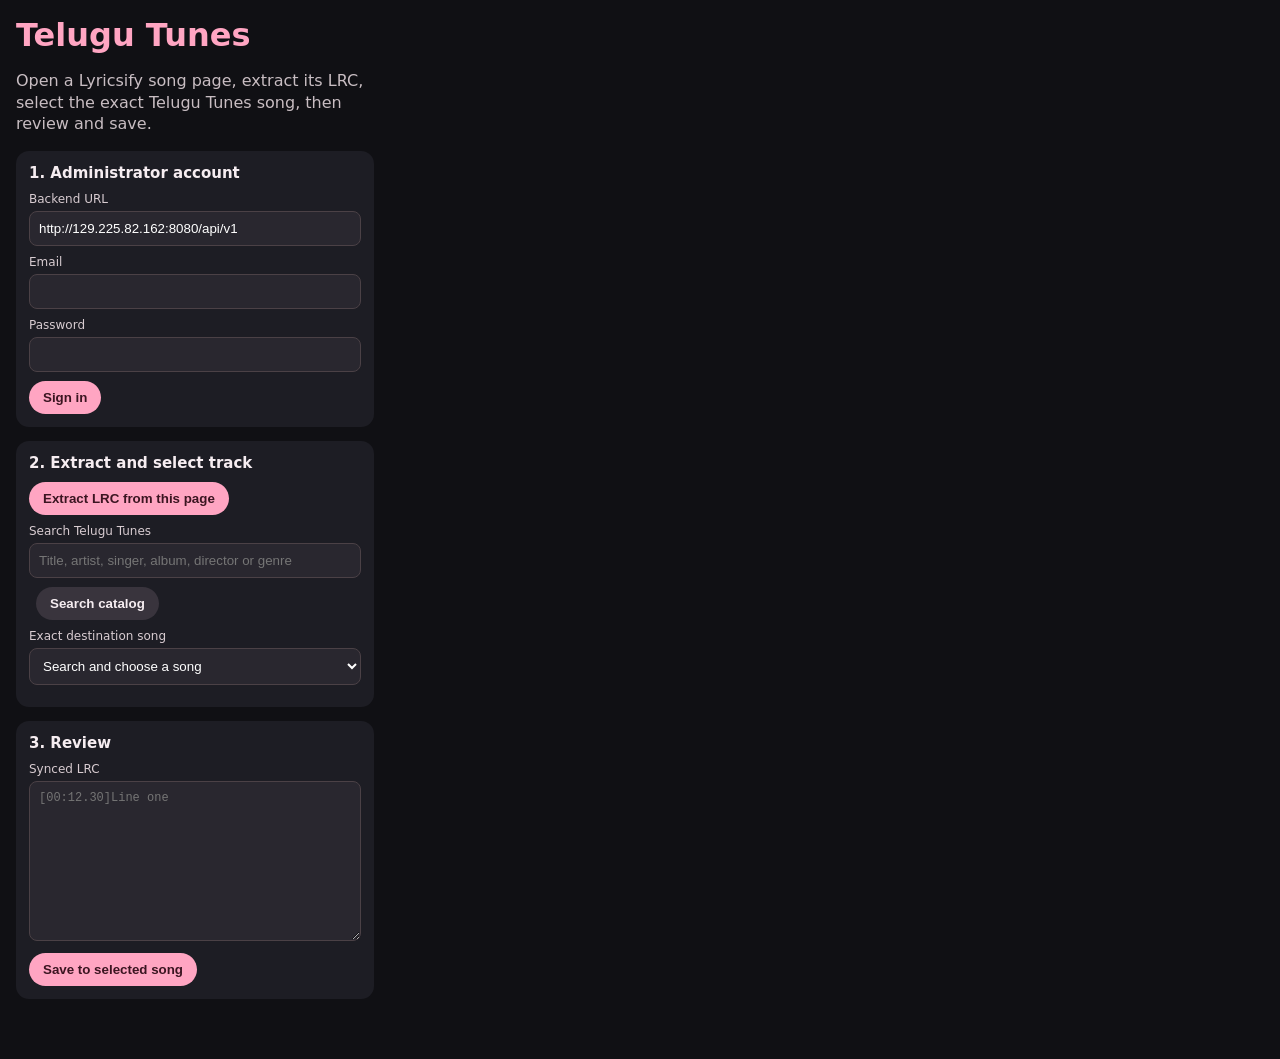
==== tools/lyricsify-helper/popup.html @ fd6146e6 "Add guest catalog, favorites, and reviewed lyrics import" ====
<!doctype html>
<html lang="en">
<head>
  <meta charset="utf-8">
  <meta name="viewport" content="width=device-width,initial-scale=1">
  <title>Telugu Tunes Lyrics Helper</title>
  <link rel="stylesheet" href="popup.css">
</head>
<body>
  <main>
    <h1>Telugu Tunes</h1>
    <p class="hint">Open a Lyricsify song page, extract its LRC, select the exact Telugu Tunes song, then review and save.</p>

    <section>
      <h2>1. Administrator account</h2>
      <label>Backend URL<input id="backend" value="http://129.225.82.162:8080/api/v1"></label>
      <div id="signedOut">
        <label>Email<input id="email" type="email" autocomplete="username"></label>
        <label>Password<input id="password" type="password" autocomplete="current-password"></label>
        <button id="login">Sign in</button>
      </div>
      <div id="signedIn" hidden>
        <span id="account"></span><button id="logout" class="secondary">Sign out</button>
      </div>
    </section>

    <section>
      <h2>2. Extract and select track</h2>
      <button id="extract">Extract LRC from this page</button>
      <label>Search Telugu Tunes<input id="query" placeholder="Title, artist, singer, album, director or genre"></label>
      <button id="search" class="secondary">Search catalog</button>
      <label>Exact destination song
        <select id="tracks"><option value="">Search and choose a song</option></select>
      </label>
    </section>

    <section>
      <h2>3. Review</h2>
      <label>Synced LRC<textarea id="lrc" rows="10" placeholder="[00:12.30]Line one"></textarea></label>
      <button id="save">Save to selected song</button>
    </section>
    <p id="status" role="status"></p>
  </main>
  <script src="popup.js"></script>
</body>
</html>
---- tools/lyricsify-helper/popup.css ----
:root { color-scheme: dark; font-family: system-ui, sans-serif; }
body { margin: 0; width: 390px; background: #101014; color: #f6edf1; }
main { padding: 16px; }
h1 { margin: 0; color: #ffa5c2; }
h2 { margin: 0 0 10px; font-size: 15px; }
.hint { color: #c8bdc2; line-height: 1.35; }
section { margin-top: 14px; padding: 13px; border-radius: 13px; background: #1d1d24; }
label { display: block; margin: 9px 0; color: #d8ccd1; font-size: 12px; }
input, select, textarea { box-sizing: border-box; width: 100%; margin-top: 5px; padding: 9px; border: 1px solid #4b4146; border-radius: 8px; background: #29272f; color: white; }
textarea { resize: vertical; font-family: ui-monospace, monospace; font-size: 12px; }
button { border: 0; border-radius: 999px; padding: 9px 14px; background: #ffa5c2; color: #3b1521; font-weight: 700; cursor: pointer; }
button.secondary { margin-left: 7px; background: #39343d; color: #f6edf1; }
button:disabled { opacity: .45; cursor: default; }
#status { min-height: 20px; color: #ffd26f; font-size: 12px; white-space: pre-wrap; }
#status.error { color: #ff9c9c; }
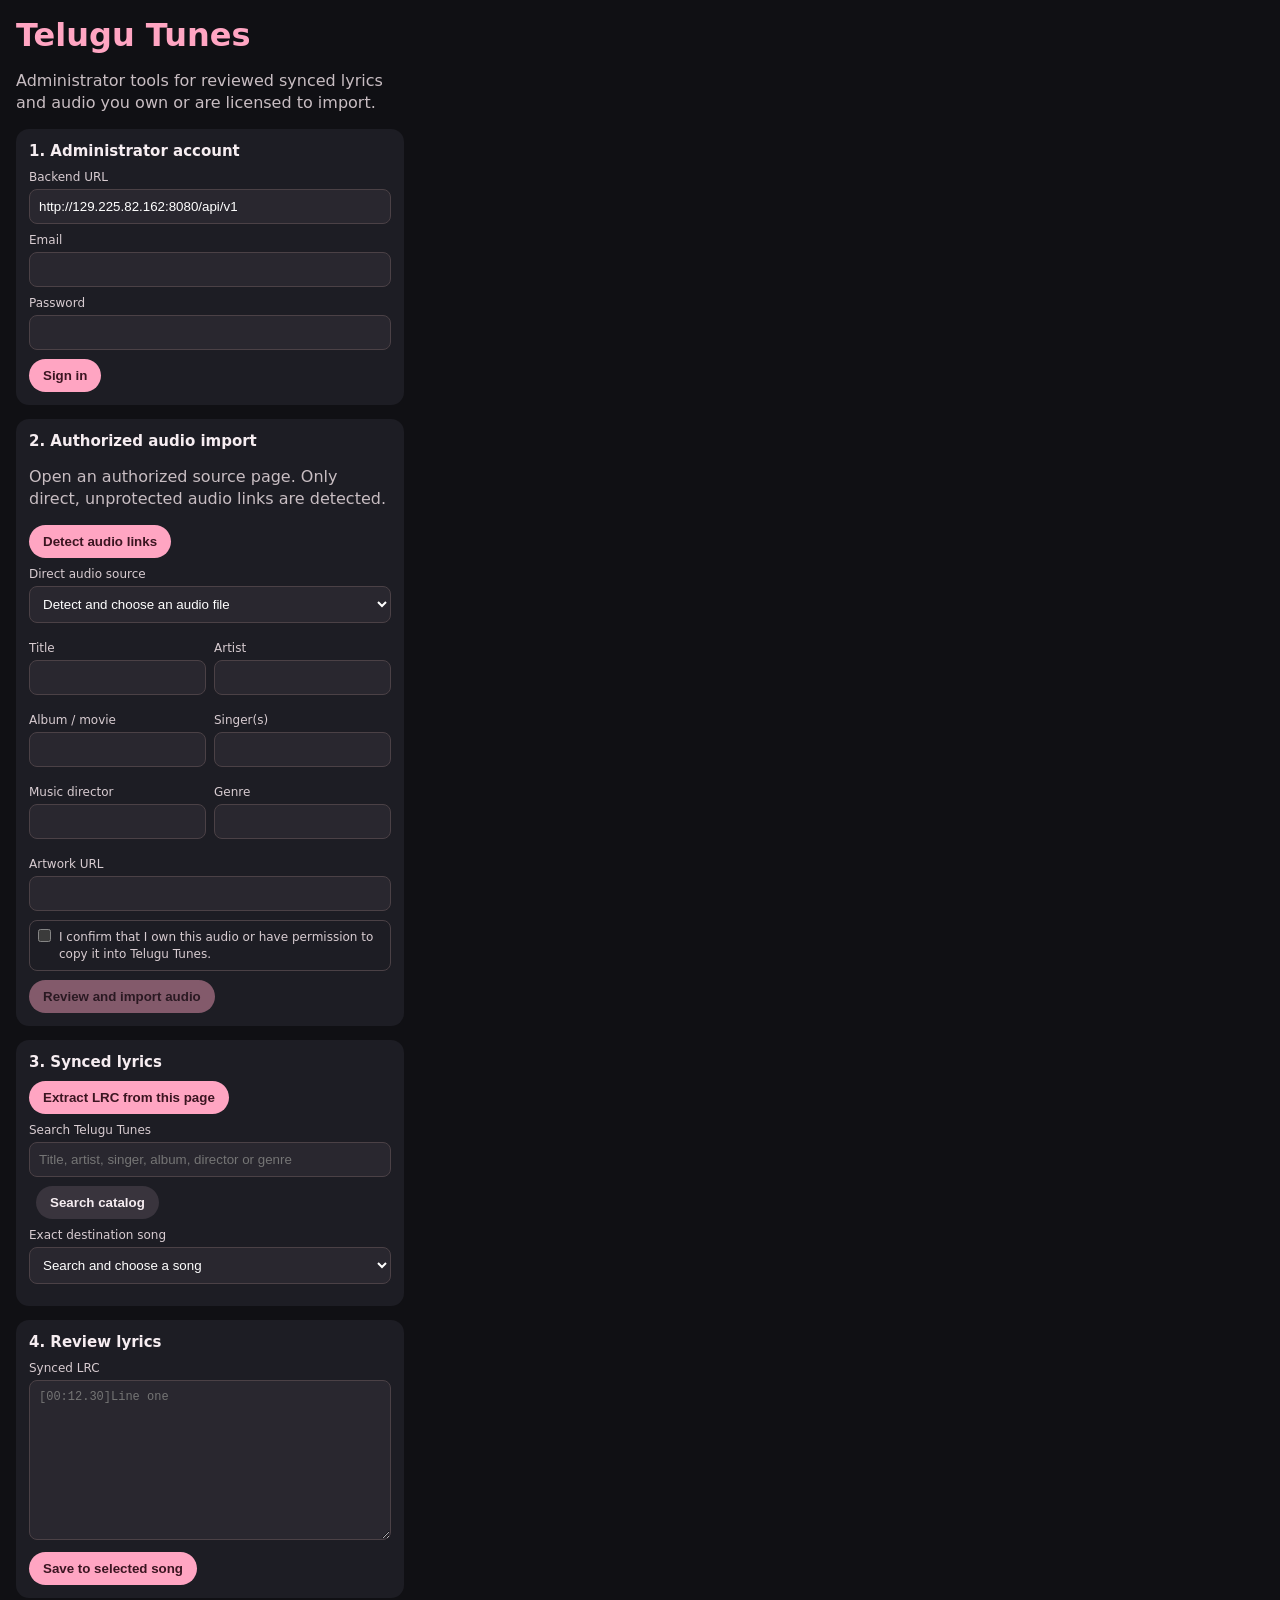
==== commit 0979f082: "Add authorized admin audio importer" ====
--- a/tools/lyricsify-helper/popup.html
+++ b/tools/lyricsify-helper/popup.html
@@ -3,13 +3,13 @@
 <head>
   <meta charset="utf-8">
   <meta name="viewport" content="width=device-width,initial-scale=1">
-  <title>Telugu Tunes Lyrics Helper</title>
+  <title>Telugu Tunes Admin Helper</title>
   <link rel="stylesheet" href="popup.css">
 </head>
 <body>
   <main>
     <h1>Telugu Tunes</h1>
-    <p class="hint">Open a Lyricsify song page, extract its LRC, select the exact Telugu Tunes song, then review and save.</p>
+    <p class="hint">Administrator tools for reviewed synced lyrics and audio you own or are licensed to import.</p>
 
     <section>
       <h2>1. Administrator account</h2>
@@ -25,7 +25,32 @@
     </section>
 
     <section>
-      <h2>2. Extract and select track</h2>
+      <h2>2. Authorized audio import</h2>
+      <p class="hint">Open an authorized source page. Only direct, unprotected audio links are detected.</p>
+      <button id="detectAudio">Detect audio links</button>
+      <label>Direct audio source
+        <select id="audioLinks"><option value="">Detect and choose an audio file</option></select>
+      </label>
+      <div class="grid">
+        <label>Title<input id="audioTitle" maxlength="160"></label>
+        <label>Artist<input id="audioArtist" maxlength="160"></label>
+      </div>
+      <div class="grid">
+        <label>Album / movie<input id="audioAlbum" maxlength="160"></label>
+        <label>Singer(s)<input id="audioSingers" maxlength="240"></label>
+      </div>
+      <div class="grid">
+        <label>Music director<input id="audioDirector" maxlength="160"></label>
+        <label>Genre<input id="audioGenre" maxlength="80"></label>
+      </div>
+      <label>Artwork URL<input id="audioArtwork" type="url"></label>
+      <label class="rights"><input id="rightsConfirmed" type="checkbox"> I confirm that I own this audio or have permission to copy it into Telugu Tunes.</label>
+      <button id="importAudio" disabled>Review and import audio</button>
+      <progress id="importProgress" max="100" value="0" hidden></progress>
+    </section>
+
+    <section>
+      <h2>3. Synced lyrics</h2>
       <button id="extract">Extract LRC from this page</button>
       <label>Search Telugu Tunes<input id="query" placeholder="Title, artist, singer, album, director or genre"></label>
       <button id="search" class="secondary">Search catalog</button>
@@ -35,7 +60,7 @@
     </section>
 
     <section>
-      <h2>3. Review</h2>
+      <h2>4. Review lyrics</h2>
       <label>Synced LRC<textarea id="lrc" rows="10" placeholder="[00:12.30]Line one"></textarea></label>
       <button id="save">Save to selected song</button>
     </section>
--- a/tools/lyricsify-helper/popup.css
+++ b/tools/lyricsify-helper/popup.css
@@ -1,5 +1,5 @@
 :root { color-scheme: dark; font-family: system-ui, sans-serif; }
-body { margin: 0; width: 390px; background: #101014; color: #f6edf1; }
+body { margin: 0; width: 420px; max-height: 600px; overflow-x: hidden; overflow-y: auto; background: #101014; color: #f6edf1; }
 main { padding: 16px; }
 h1 { margin: 0; color: #ffa5c2; }
 h2 { margin: 0 0 10px; font-size: 15px; }
@@ -7,6 +7,10 @@
 section { margin-top: 14px; padding: 13px; border-radius: 13px; background: #1d1d24; }
 label { display: block; margin: 9px 0; color: #d8ccd1; font-size: 12px; }
 input, select, textarea { box-sizing: border-box; width: 100%; margin-top: 5px; padding: 9px; border: 1px solid #4b4146; border-radius: 8px; background: #29272f; color: white; }
+input[type="checkbox"] { width: auto; margin: 0 8px 0 0; accent-color: #ffa5c2; }
+.grid { display: grid; grid-template-columns: 1fr 1fr; gap: 8px; }
+.rights { display: flex; align-items: flex-start; line-height: 1.35; padding: 8px; border: 1px solid #4b4146; border-radius: 8px; }
+progress { width: 100%; margin-top: 10px; accent-color: #ffa5c2; }
 textarea { resize: vertical; font-family: ui-monospace, monospace; font-size: 12px; }
 button { border: 0; border-radius: 999px; padding: 9px 14px; background: #ffa5c2; color: #3b1521; font-weight: 700; cursor: pointer; }
 button.secondary { margin-left: 7px; background: #39343d; color: #f6edf1; }
